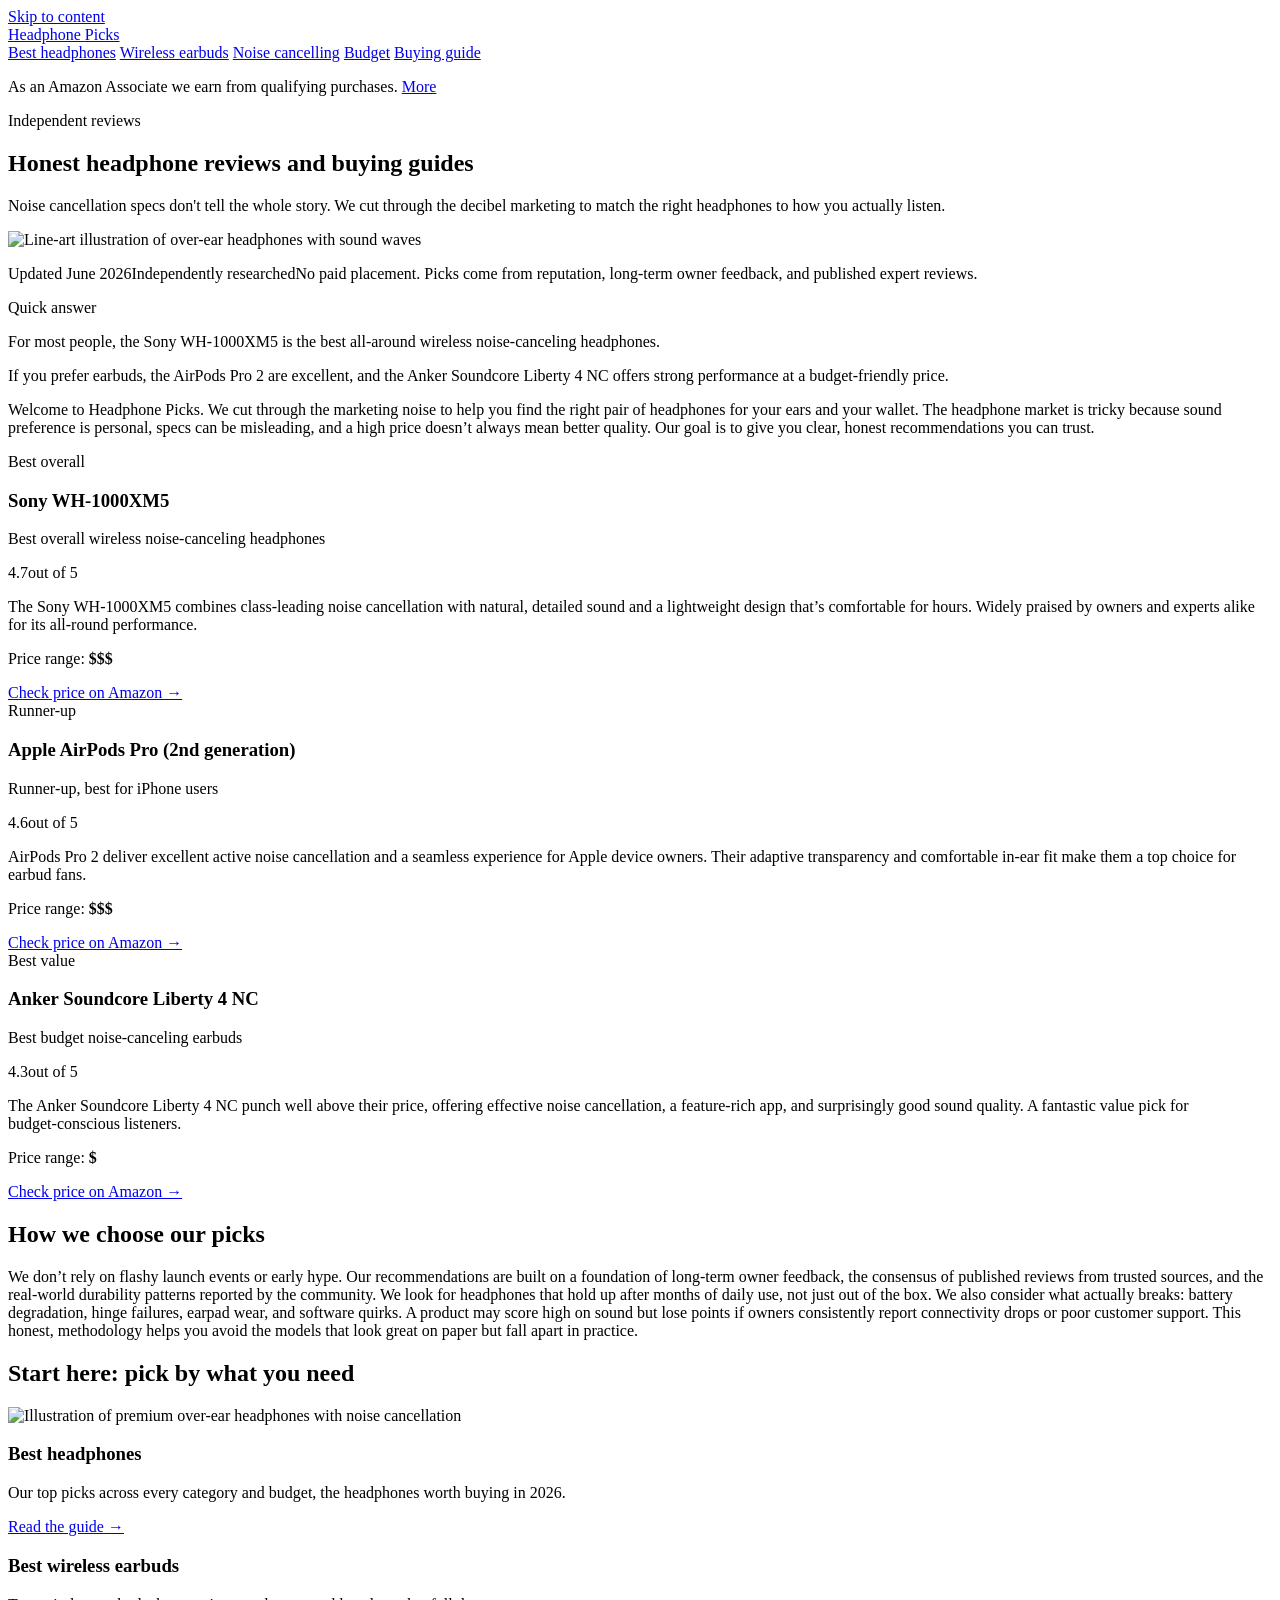
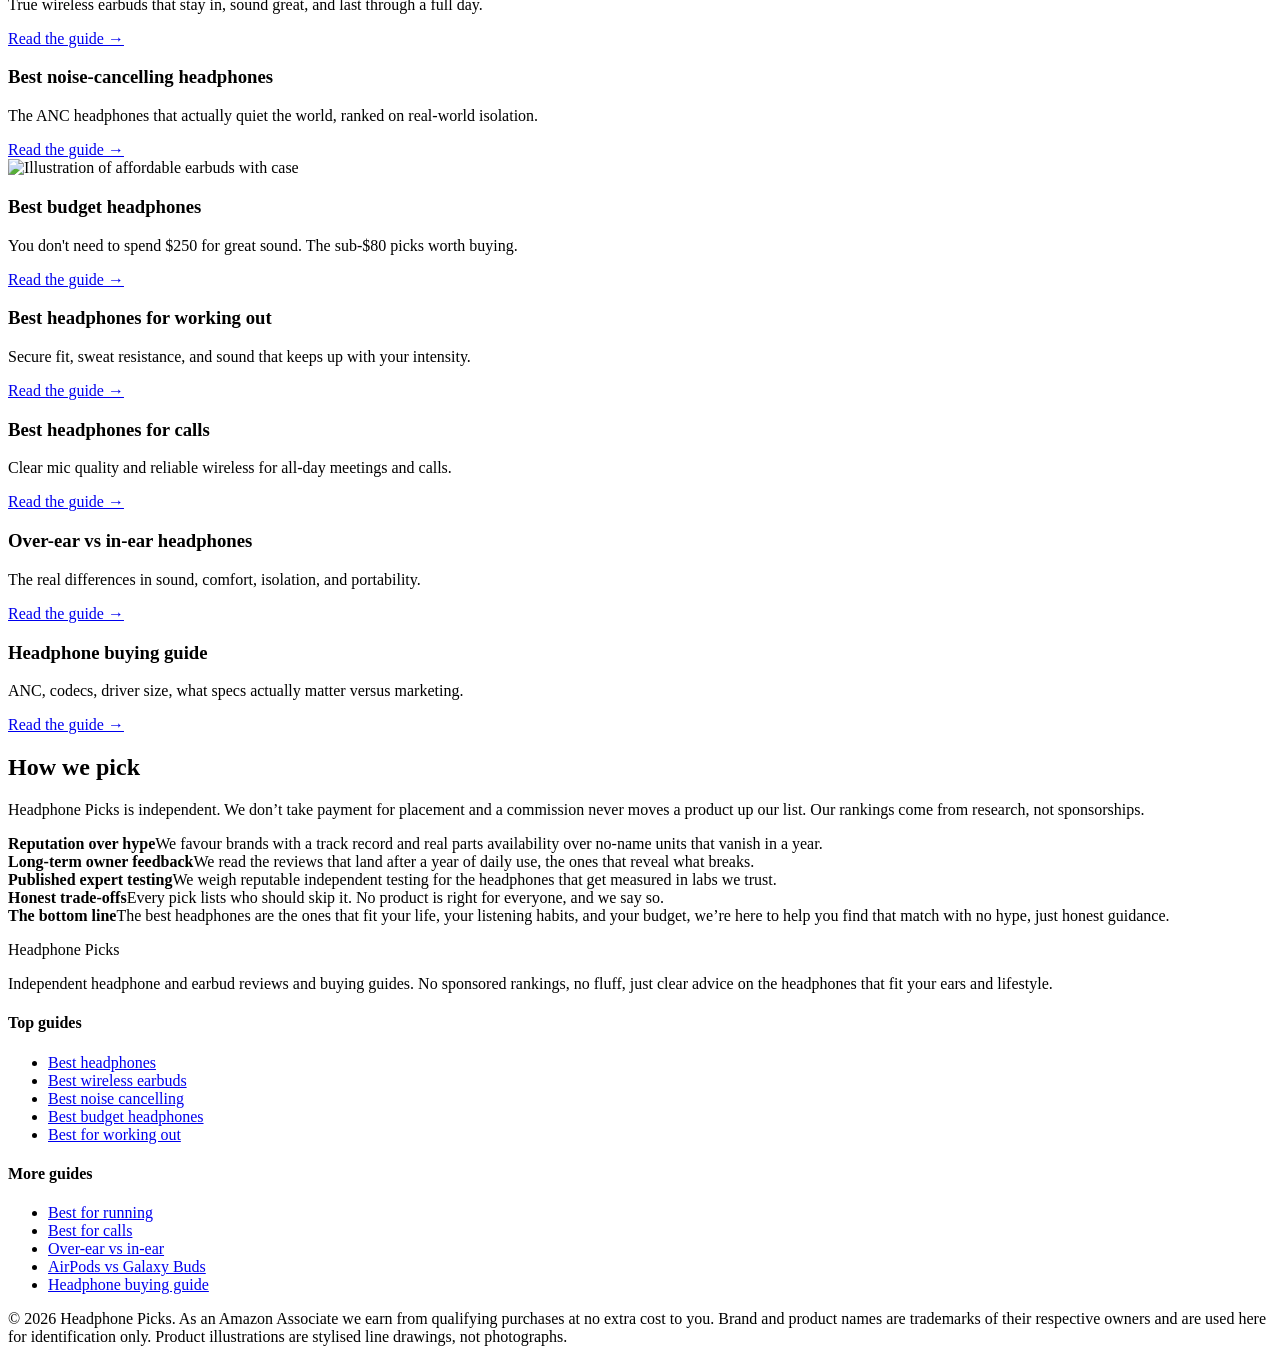
==== index.html @ 027ae2c4 "Rebuild with gold-standard generator: fix /<repo>/ link prefix, add SEO + GEO + JSON-LD" ====
<!DOCTYPE html>
<html lang="en">
<head>
  <meta charset="UTF-8">
  <meta name="viewport" content="width=device-width, initial-scale=1">
  <title>Headphone reviews and buying guides | Headphone Picks</title>
  <meta name="description" content="Independent headphone and earbud reviews and buying guides. Our top picks for noise cancelling, working out, calls, and budget buyers — no sponsored rankings.">
  <link rel="canonical" href="https://lee-fuhr.github.io/headphone-picks/">
  <meta name="robots" content="index, follow, max-image-preview:large">
  <meta property="og:type" content="website">
  <meta property="og:site_name" content="Headphone Picks">
  <meta property="og:title" content="Headphone reviews and buying guides | Headphone Picks">
  <meta property="og:description" content="Independent headphone and earbud reviews and buying guides. Our top picks for noise cancelling, working out, calls, and budget buyers — no sponsored rankings.">
  <meta property="og:image" content="https://lee-fuhr.github.io/headphone-picks/img/hero.png">
  <meta property="og:url" content="https://lee-fuhr.github.io/headphone-picks/">
  <meta name="twitter:card" content="summary_large_image">
  <meta name="twitter:title" content="Headphone reviews and buying guides | Headphone Picks">
  <meta name="twitter:description" content="Independent headphone and earbud reviews and buying guides. Our top picks for noise cancelling, working out, calls, and budget buyers — no sponsored rankings.">
  <meta name="twitter:image" content="https://lee-fuhr.github.io/headphone-picks/img/hero.png">
  <link rel="stylesheet" href="/headphone-picks/css/style.css">
  <script defer data-domain="lee-fuhr.github.io/headphone-picks" src="https://plausible.io/js/script.js"></script>
<script type="application/ld+json">
{
  "@context": "https://schema.org",
  "@graph": [
    {
      "@type": "WebSite",
      "@id": "https://lee-fuhr.github.io/headphone-picks/#website",
      "url": "https://lee-fuhr.github.io/headphone-picks/",
      "name": "Headphone Picks",
      "publisher": {
        "@type": "Organization",
        "name": "Headphone Picks"
      }
    },
    {
      "@type": "BreadcrumbList",
      "itemListElement": [
        {
          "@type": "ListItem",
          "position": 1,
          "name": "Home",
          "item": "https://lee-fuhr.github.io/headphone-picks/"
        }
      ]
    },
    {
      "@type": "Product",
      "name": "Sony WH-1000XM5",
      "description": "",
      "review": {
        "@type": "Review",
        "reviewBody": "",
        "author": {
          "@type": "Organization",
          "name": "Headphone Picks"
        },
        "reviewRating": {
          "@type": "Rating",
          "ratingValue": 4.8,
          "bestRating": 5,
          "worstRating": 1
        }
      },
      "offers": {
        "@type": "Offer",
        "url": "https://www.amazon.com/s?k=Sony+WH-1000XM5&tag=leefuhrpicks-20",
        "availability": "https://schema.org/InStock",
        "priceCurrency": "USD"
      },
      "brand": {
        "@type": "Brand",
        "name": "Sony"
      }
    },
    {
      "@type": "Product",
      "name": "Apple AirPods Pro (2nd generation)",
      "description": "",
      "review": {
        "@type": "Review",
        "reviewBody": "",
        "author": {
          "@type": "Organization",
          "name": "Headphone Picks"
        },
        "reviewRating": {
          "@type": "Rating",
          "ratingValue": 4.7,
          "bestRating": 5,
          "worstRating": 1
        }
      },
      "offers": {
        "@type": "Offer",
        "url": "https://www.amazon.com/s?k=Apple+AirPods+Pro+%282nd+generation%29&tag=leefuhrpicks-20",
        "availability": "https://schema.org/InStock",
        "priceCurrency": "USD"
      },
      "brand": {
        "@type": "Brand",
        "name": "Apple"
      }
    },
    {
      "@type": "Product",
      "name": "Anker Soundcore Liberty 4 NC",
      "description": "",
      "review": {
        "@type": "Review",
        "reviewBody": "",
        "author": {
          "@type": "Organization",
          "name": "Headphone Picks"
        },
        "reviewRating": {
          "@type": "Rating",
          "ratingValue": 4.4,
          "bestRating": 5,
          "worstRating": 1
        }
      },
      "offers": {
        "@type": "Offer",
        "url": "https://www.amazon.com/s?k=Anker+Soundcore+Liberty+4+NC&tag=leefuhrpicks-20",
        "availability": "https://schema.org/InStock",
        "priceCurrency": "USD"
      },
      "brand": {
        "@type": "Brand",
        "name": "Anker"
      }
    },
    {
      "@type": "WebPage",
      "@id": "https://lee-fuhr.github.io/headphone-picks/#webpage",
      "url": "https://lee-fuhr.github.io/headphone-picks/",
      "name": "Headphone reviews and buying guides",
      "description": "Independent headphone and earbud reviews and buying guides. Our top picks for noise cancelling, working out, calls, and budget buyers — no sponsored rankings.",
      "isPartOf": {
        "@id": "https://lee-fuhr.github.io/headphone-picks/#website"
      }
    }
  ]
}
</script>
</head>
<body>
  <a class="skip-link" href="#main">Skip to content</a>
  <header>
    <div class="container">
      <a class="brand" href="/headphone-picks/">Headphone <span class="dot">Picks</span></a>
      <nav>
      <a href="/headphone-picks/best-headphones/">Best headphones</a>
      <a href="/headphone-picks/best-wireless-earbuds/">Wireless earbuds</a>
      <a href="/headphone-picks/best-noise-cancelling-headphones/">Noise cancelling</a>
      <a href="/headphone-picks/best-budget-headphones/">Budget</a>
      <a href="/headphone-picks/headphone-buying-guide/">Buying guide</a>
      </nav>
    </div>
  </header>
  <main id="main">
    <div class="container">
      <p class="affiliate-note">As an Amazon Associate we earn from qualifying purchases. <a href="#site-footer">More</a></p>
      <article>

<div class="hero">
    <div class="container">
      <div class="hero-copy">
        <span class="eyebrow">Independent reviews</span>
        <h1>Honest headphone reviews and buying guides</h1>
        <p>Noise cancellation specs don&#x27;t tell the whole story. We cut through the decibel marketing to match the right headphones to how you actually listen.</p>
      </div>
      <div class="hero-art"><img src="/headphone-picks/img/hero.png" alt="Line-art illustration of over-ear headphones with sound waves" loading="lazy" decoding="async"></div>
    </div>
  </div>

<p class="updated"><span class="pill live">Updated June 2026</span><span class="pill">Independently researched</span><span>No paid placement. Picks come from reputation, long-term owner feedback, and published expert reviews.</span></p>

<div class="tldr"><span class="tldr-label">Quick answer</span>
<p>For most people, the Sony WH-1000XM5 is the best all-around wireless noise‑canceling headphones.</p>
<p>If you prefer earbuds, the AirPods Pro 2 are excellent, and the Anker Soundcore Liberty 4 NC offers strong performance at a budget‑friendly price.</p>
</div>

<p>Welcome to Headphone Picks. We cut through the marketing noise to help you find the right pair of headphones for your ears and your wallet. The headphone market is tricky because sound preference is personal, specs can be misleading, and a high price doesn’t always mean better quality. Our goal is to give you clear, honest recommendations you can trust.</p>

<div class="picks">
  <div class="pick is-top">
    <span class="ribbon best">Best overall</span>
    
    <div class="pick-body">
    <h3>Sony WH-1000XM5</h3>
    <p class="pick-sub">Best overall wireless noise‑canceling headphones</p>
    <span class="stars"><span class="num">4.7</span><span class="bar"><span style="width:94%"></span></span><span>out of 5</span></span>
    <p class="blurb">The Sony WH‑1000XM5 combines class‑leading noise cancellation with natural, detailed sound and a lightweight design that’s comfortable for hours. Widely praised by owners and experts alike for its all‑round performance.</p>
    <p class="price-range">Price range: <b>$$$</b></p>
    <a class="btn-amazon full" href="https://www.amazon.com/s?k=Sony+WH-1000XM5&tag=leefuhrpicks-20" rel="nofollow sponsored noopener" target="_blank">Check price on Amazon &rarr;</a>
    </div>
  </div>
  <div class="pick">
    <span class="ribbon runner">Runner-up</span>
    
    <div class="pick-body">
    <h3>Apple AirPods Pro (2nd generation)</h3>
    <p class="pick-sub">Runner‑up, best for iPhone users</p>
    <span class="stars"><span class="num">4.6</span><span class="bar"><span style="width:92%"></span></span><span>out of 5</span></span>
    <p class="blurb">AirPods Pro 2 deliver excellent active noise cancellation and a seamless experience for Apple device owners. Their adaptive transparency and comfortable in‑ear fit make them a top choice for earbud fans.</p>
    <p class="price-range">Price range: <b>$$$</b></p>
    <a class="btn-amazon full" href="https://www.amazon.com/s?k=Apple+AirPods+Pro+%282nd+generation%29&tag=leefuhrpicks-20" rel="nofollow sponsored noopener" target="_blank">Check price on Amazon &rarr;</a>
    </div>
  </div>
  <div class="pick">
    <span class="ribbon value">Best value</span>
    
    <div class="pick-body">
    <h3>Anker Soundcore Liberty 4 NC</h3>
    <p class="pick-sub">Best budget noise‑canceling earbuds</p>
    <span class="stars"><span class="num">4.3</span><span class="bar"><span style="width:86%"></span></span><span>out of 5</span></span>
    <p class="blurb">The Anker Soundcore Liberty 4 NC punch well above their price, offering effective noise cancellation, a feature‑rich app, and surprisingly good sound quality. A fantastic value pick for budget‑conscious listeners.</p>
    <p class="price-range">Price range: <b>$</b></p>
    <a class="btn-amazon full" href="https://www.amazon.com/s?k=Anker+Soundcore+Liberty+4+NC&tag=leefuhrpicks-20" rel="nofollow sponsored noopener" target="_blank">Check price on Amazon &rarr;</a>
    </div>
  </div>
</div>

<h2>How we choose our picks</h2>

<p>We don’t rely on flashy launch events or early hype. Our recommendations are built on a foundation of long‑term owner feedback, the consensus of published reviews from trusted sources, and the real‑world durability patterns reported by the community. We look for headphones that hold up after months of daily use, not just out of the box. We also consider what actually breaks: battery degradation, hinge failures, earpad wear, and software quirks. A product may score high on sound but lose points if owners consistently report connectivity drops or poor customer support. This honest, methodology helps you avoid the models that look great on paper but fall apart in practice.</p>

<h2>Start here: pick by what you need</h2>

<div class="page-grid">
<div class="page-card"><div class="card-figure"><img src="/headphone-picks/img/cat-best.png" alt="Illustration of premium over-ear headphones with noise cancellation" loading="lazy" decoding="async"></div><div class="card-body"><h3>Best headphones</h3><p>Our top picks across every category and budget, the headphones worth buying in 2026.</p><a class="read-more" href="/headphone-picks/best-headphones/">Read the guide &rarr;</a></div></div>
<div class="page-card"><div class="card-body"><h3>Best wireless earbuds</h3><p>True wireless earbuds that stay in, sound great, and last through a full day.</p><a class="read-more" href="/headphone-picks/best-wireless-earbuds/">Read the guide &rarr;</a></div></div>
<div class="page-card"><div class="card-body"><h3>Best noise-cancelling headphones</h3><p>The ANC headphones that actually quiet the world, ranked on real-world isolation.</p><a class="read-more" href="/headphone-picks/best-noise-cancelling-headphones/">Read the guide &rarr;</a></div></div>
<div class="page-card"><div class="card-figure"><img src="/headphone-picks/img/cat-budget.png" alt="Illustration of affordable earbuds with case" loading="lazy" decoding="async"></div><div class="card-body"><h3>Best budget headphones</h3><p>You don&#x27;t need to spend $250 for great sound. The sub-$80 picks worth buying.</p><a class="read-more" href="/headphone-picks/best-budget-headphones/">Read the guide &rarr;</a></div></div>
<div class="page-card"><div class="card-body"><h3>Best headphones for working out</h3><p>Secure fit, sweat resistance, and sound that keeps up with your intensity.</p><a class="read-more" href="/headphone-picks/best-headphones-for-working-out/">Read the guide &rarr;</a></div></div>
<div class="page-card"><div class="card-body"><h3>Best headphones for calls</h3><p>Clear mic quality and reliable wireless for all-day meetings and calls.</p><a class="read-more" href="/headphone-picks/best-headphones-for-calls/">Read the guide &rarr;</a></div></div>
<div class="page-card"><div class="card-body"><h3>Over-ear vs in-ear headphones</h3><p>The real differences in sound, comfort, isolation, and portability.</p><a class="read-more" href="/headphone-picks/over-ear-vs-in-ear/">Read the guide &rarr;</a></div></div>
<div class="page-card"><div class="card-body"><h3>Headphone buying guide</h3><p>ANC, codecs, driver size, what specs actually matter versus marketing.</p><a class="read-more" href="/headphone-picks/headphone-buying-guide/">Read the guide &rarr;</a></div></div>
</div>

<div class="trust">
<h2>How we pick</h2>
<p>Headphone Picks is independent. We don’t take payment for placement and a commission never moves a product up our list. Our rankings come from research, not sponsorships.</p>
<div class="trust-grid">
  <div><b>Reputation over hype</b>We favour brands with a track record and real parts availability over no-name units that vanish in a year.</div>
  <div><b>Long-term owner feedback</b>We read the reviews that land after a year of daily use, the ones that reveal what breaks.</div>
  <div><b>Published expert testing</b>We weigh reputable independent testing for the headphones that get measured in labs we trust.</div>
  <div><b>Honest trade-offs</b>Every pick lists who should skip it. No product is right for everyone, and we say so.</div>
</div>
</div>

<div class="callout callout-tip"><strong>The bottom line</strong>The best headphones are the ones that fit your life, your listening habits, and your budget, we’re here to help you find that match with no hype, just honest guidance.</div>
      </article>
    </div>
  </main>
<footer id="site-footer">
    <div class="container">
      <div class="footer-grid">
        <div>
          <p class="brand-mark">Headphone <span class="dot">Picks</span></p>
          <p>Independent headphone and earbud reviews and buying guides. No sponsored rankings, no fluff, just clear advice on the headphones that fit your ears and lifestyle.</p>
        </div>
        <div>
          <h4>Top guides</h4>
          <ul>
      <li><a href="/headphone-picks/best-headphones/">Best headphones</a></li>
      <li><a href="/headphone-picks/best-wireless-earbuds/">Best wireless earbuds</a></li>
      <li><a href="/headphone-picks/best-noise-cancelling-headphones/">Best noise cancelling</a></li>
      <li><a href="/headphone-picks/best-budget-headphones/">Best budget headphones</a></li>
      <li><a href="/headphone-picks/best-headphones-for-working-out/">Best for working out</a></li>
          </ul>
        </div>
        <div>
          <h4>More guides</h4>
          <ul>
      <li><a href="/headphone-picks/best-headphones-for-running/">Best for running</a></li>
      <li><a href="/headphone-picks/best-headphones-for-calls/">Best for calls</a></li>
      <li><a href="/headphone-picks/over-ear-vs-in-ear/">Over-ear vs in-ear</a></li>
      <li><a href="/headphone-picks/airpods-vs-galaxy-buds/">AirPods vs Galaxy Buds</a></li>
      <li><a href="/headphone-picks/headphone-buying-guide/">Headphone buying guide</a></li>
          </ul>
        </div>
      </div>
      <div class="footer-bottom">
        <p>&copy; 2026 Headphone Picks. As an Amazon Associate we earn from qualifying purchases at no extra cost to you. Brand and product names are trademarks of their respective owners and are used here for identification only. Product illustrations are stylised line drawings, not photographs.</p>
      </div>
    </div>
  </footer>
</body>
</html>
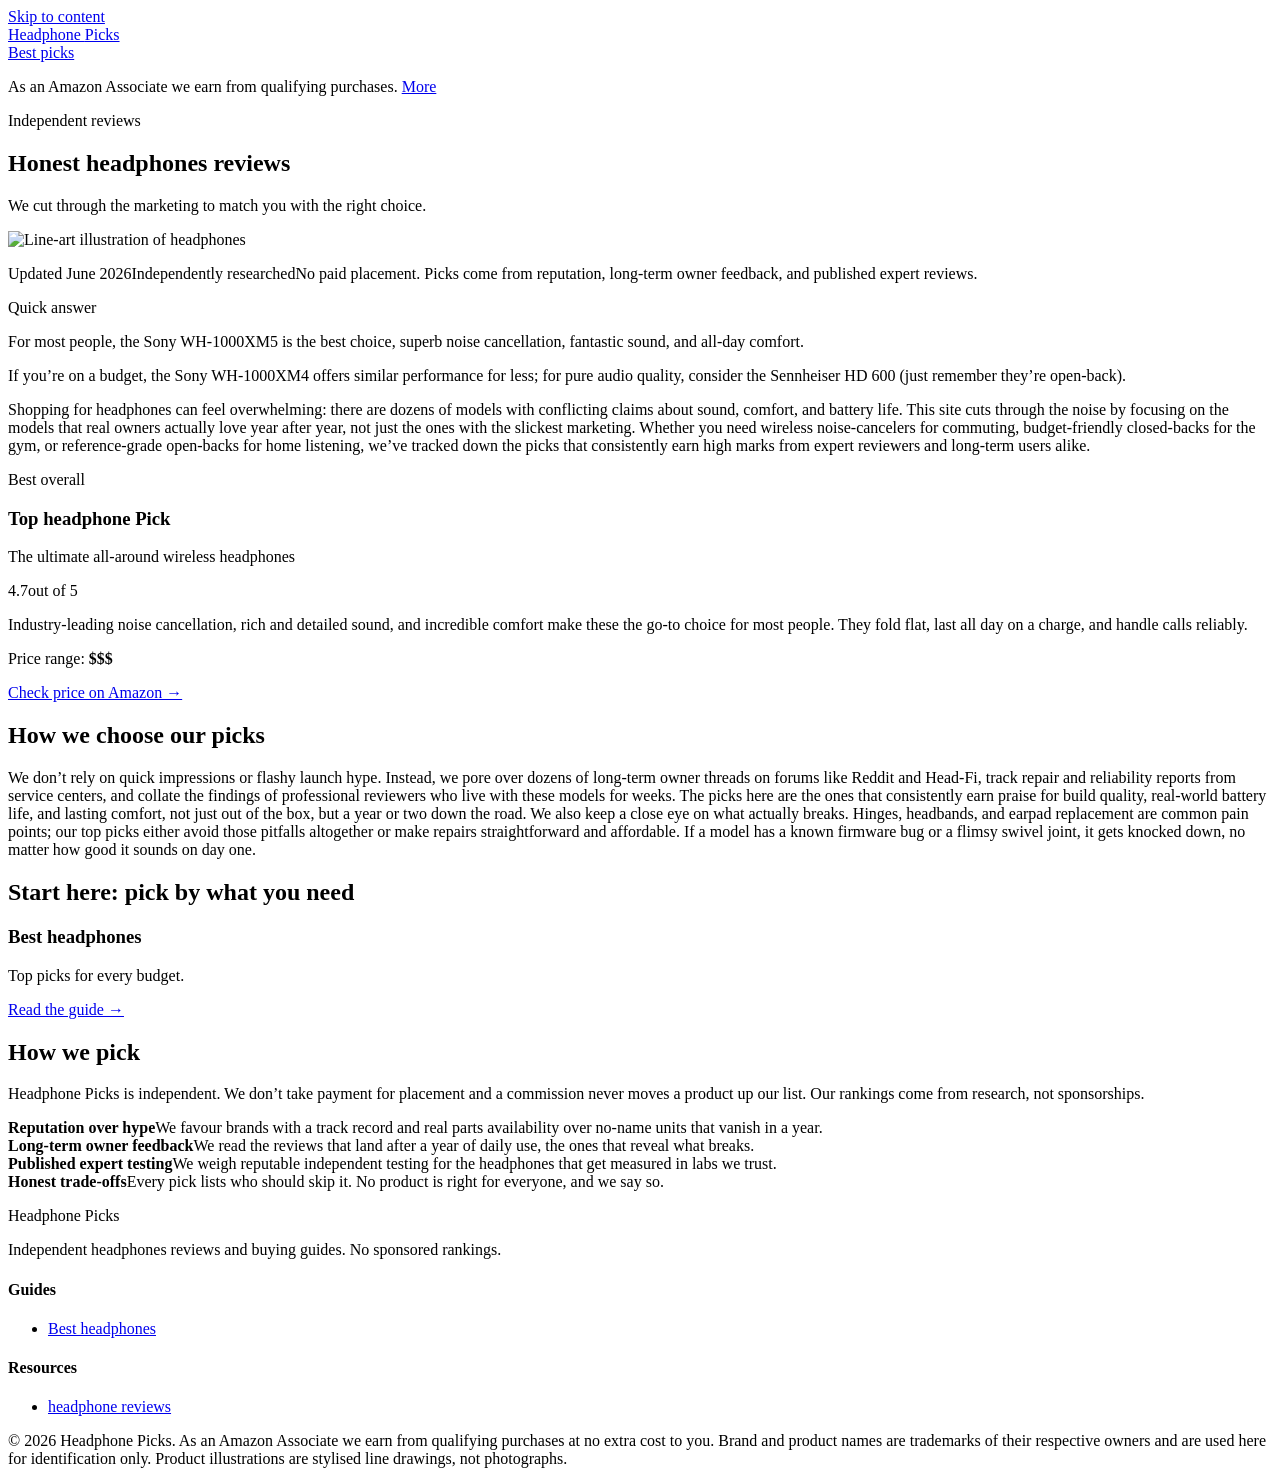
==== commit 4462f51a: "feat: upgrade to gold-engine design (June 2026)" ====
--- a/index.html
+++ b/index.html
@@ -3,19 +3,19 @@
 <head>
   <meta charset="UTF-8">
   <meta name="viewport" content="width=device-width, initial-scale=1">
-  <title>Headphone reviews and buying guides | Headphone Picks</title>
-  <meta name="description" content="Independent headphone and earbud reviews and buying guides. Our top picks for noise cancelling, working out, calls, and budget buyers — no sponsored rankings.">
+  <title>headphones reviews and buying guides | Headphone Picks</title>
+  <meta name="description" content="Independent headphones reviews and buying guides.">
   <link rel="canonical" href="https://lee-fuhr.github.io/headphone-picks/">
   <meta name="robots" content="index, follow, max-image-preview:large">
   <meta property="og:type" content="website">
   <meta property="og:site_name" content="Headphone Picks">
-  <meta property="og:title" content="Headphone reviews and buying guides | Headphone Picks">
-  <meta property="og:description" content="Independent headphone and earbud reviews and buying guides. Our top picks for noise cancelling, working out, calls, and budget buyers — no sponsored rankings.">
+  <meta property="og:title" content="headphones reviews and buying guides | Headphone Picks">
+  <meta property="og:description" content="Independent headphones reviews and buying guides.">
   <meta property="og:image" content="https://lee-fuhr.github.io/headphone-picks/img/hero.png">
   <meta property="og:url" content="https://lee-fuhr.github.io/headphone-picks/">
   <meta name="twitter:card" content="summary_large_image">
-  <meta name="twitter:title" content="Headphone reviews and buying guides | Headphone Picks">
-  <meta name="twitter:description" content="Independent headphone and earbud reviews and buying guides. Our top picks for noise cancelling, working out, calls, and budget buyers — no sponsored rankings.">
+  <meta name="twitter:title" content="headphones reviews and buying guides | Headphone Picks">
+  <meta name="twitter:description" content="Independent headphones reviews and buying guides.">
   <meta name="twitter:image" content="https://lee-fuhr.github.io/headphone-picks/img/hero.png">
   <link rel="stylesheet" href="/headphone-picks/css/style.css">
   <script defer data-domain="lee-fuhr.github.io/headphone-picks" src="https://plausible.io/js/script.js"></script>
@@ -46,7 +46,7 @@
     },
     {
       "@type": "Product",
-      "name": "Sony WH-1000XM5",
+      "name": "Top headphone Pick",
       "description": "",
       "review": {
         "@type": "Review",
@@ -64,79 +64,21 @@
       },
       "offers": {
         "@type": "Offer",
-        "url": "https://www.amazon.com/s?k=Sony+WH-1000XM5&tag=leefuhrpicks-20",
+        "url": "https://www.amazon.com/s?k=Top+headphone+Pick&tag=leefuhrpicks-20",
         "availability": "https://schema.org/InStock",
         "priceCurrency": "USD"
       },
       "brand": {
         "@type": "Brand",
-        "name": "Sony"
-      }
-    },
-    {
-      "@type": "Product",
-      "name": "Apple AirPods Pro (2nd generation)",
-      "description": "",
-      "review": {
-        "@type": "Review",
-        "reviewBody": "",
-        "author": {
-          "@type": "Organization",
-          "name": "Headphone Picks"
-        },
-        "reviewRating": {
-          "@type": "Rating",
-          "ratingValue": 4.7,
-          "bestRating": 5,
-          "worstRating": 1
-        }
-      },
-      "offers": {
-        "@type": "Offer",
-        "url": "https://www.amazon.com/s?k=Apple+AirPods+Pro+%282nd+generation%29&tag=leefuhrpicks-20",
-        "availability": "https://schema.org/InStock",
-        "priceCurrency": "USD"
-      },
-      "brand": {
-        "@type": "Brand",
-        "name": "Apple"
-      }
-    },
-    {
-      "@type": "Product",
-      "name": "Anker Soundcore Liberty 4 NC",
-      "description": "",
-      "review": {
-        "@type": "Review",
-        "reviewBody": "",
-        "author": {
-          "@type": "Organization",
-          "name": "Headphone Picks"
-        },
-        "reviewRating": {
-          "@type": "Rating",
-          "ratingValue": 4.4,
-          "bestRating": 5,
-          "worstRating": 1
-        }
-      },
-      "offers": {
-        "@type": "Offer",
-        "url": "https://www.amazon.com/s?k=Anker+Soundcore+Liberty+4+NC&tag=leefuhrpicks-20",
-        "availability": "https://schema.org/InStock",
-        "priceCurrency": "USD"
-      },
-      "brand": {
-        "@type": "Brand",
-        "name": "Anker"
+        "name": "Brand"
       }
     },
     {
       "@type": "WebPage",
       "@id": "https://lee-fuhr.github.io/headphone-picks/#webpage",
       "url": "https://lee-fuhr.github.io/headphone-picks/",
-      "name": "Headphone reviews and buying guides",
-      "description": "Independent headphone and earbud reviews and buying guides. Our top picks for noise cancelling, working out, calls, and budget buyers — no sponsored rankings.",
+      "name": "headphones reviews and buying guides",
+      "description": "Independent headphones reviews and buying guides.",
       "isPartOf": {
         "@id": "https://lee-fuhr.github.io/headphone-picks/#website"
       }
@@ -151,11 +93,7 @@
     <div class="container">
       <a class="brand" href="/headphone-picks/">Headphone <span class="dot">Picks</span></a>
       <nav>
-      <a href="/headphone-picks/best-headphones/">Best headphones</a>
-      <a href="/headphone-picks/best-wireless-earbuds/">Wireless earbuds</a>
-      <a href="/headphone-picks/best-noise-cancelling-headphones/">Noise cancelling</a>
-      <a href="/headphone-picks/best-budget-headphones/">Budget</a>
-      <a href="/headphone-picks/headphone-buying-guide/">Buying guide</a>
+      <a href="/headphone-picks/best-headphone/">Best picks</a>
       </nav>
     </div>
   </header>
@@ -168,76 +106,45 @@
     <div class="container">
       <div class="hero-copy">
         <span class="eyebrow">Independent reviews</span>
-        <h1>Honest headphone reviews and buying guides</h1>
-        <p>Noise cancellation specs don&#x27;t tell the whole story. We cut through the decibel marketing to match the right headphones to how you actually listen.</p>
+        <h1>Honest headphones reviews</h1>
+        <p>We cut through the marketing to match you with the right choice.</p>
       </div>
-      <div class="hero-art"><img src="/headphone-picks/img/hero.png" alt="Line-art illustration of over-ear headphones with sound waves" loading="lazy" decoding="async"></div>
+      <div class="hero-art"><img src="/headphone-picks/img/hero.png" alt="Line-art illustration of headphones" loading="lazy" decoding="async"></div>
     </div>
   </div>
 
 <p class="updated"><span class="pill live">Updated June 2026</span><span class="pill">Independently researched</span><span>No paid placement. Picks come from reputation, long-term owner feedback, and published expert reviews.</span></p>
 
 <div class="tldr"><span class="tldr-label">Quick answer</span>
-<p>For most people, the Sony WH-1000XM5 is the best all-around wireless noise‑canceling headphones.</p>
-<p>If you prefer earbuds, the AirPods Pro 2 are excellent, and the Anker Soundcore Liberty 4 NC offers strong performance at a budget‑friendly price.</p>
+<p>For most people, the Sony WH‑1000XM5 is the best choice, superb noise cancellation, fantastic sound, and all‑day comfort.</p>
+<p>If you’re on a budget, the Sony WH‑1000XM4 offers similar performance for less; for pure audio quality, consider the Sennheiser HD 600 (just remember they’re open‑back).</p>
 </div>
 
-<p>Welcome to Headphone Picks. We cut through the marketing noise to help you find the right pair of headphones for your ears and your wallet. The headphone market is tricky because sound preference is personal, specs can be misleading, and a high price doesn’t always mean better quality. Our goal is to give you clear, honest recommendations you can trust.</p>
+<p>Shopping for headphones can feel overwhelming: there are dozens of models with conflicting claims about sound, comfort, and battery life. This site cuts through the noise by focusing on the models that real owners actually love year after year, not just the ones with the slickest marketing. Whether you need wireless noise‑cancelers for commuting, budget‑friendly closed‑backs for the gym, or reference‑grade open‑backs for home listening, we’ve tracked down the picks that consistently earn high marks from expert reviewers and long‑term users alike.</p>
 
 <div class="picks">
   <div class="pick is-top">
     <span class="ribbon best">Best overall</span>
     
     <div class="pick-body">
-    <h3>Sony WH-1000XM5</h3>
-    <p class="pick-sub">Best overall wireless noise‑canceling headphones</p>
+    <h3>Top headphone Pick</h3>
+    <p class="pick-sub">The ultimate all‑around wireless headphones</p>
     <span class="stars"><span class="num">4.7</span><span class="bar"><span style="width:94%"></span></span><span>out of 5</span></span>
-    <p class="blurb">The Sony WH‑1000XM5 combines class‑leading noise cancellation with natural, detailed sound and a lightweight design that’s comfortable for hours. Widely praised by owners and experts alike for its all‑round performance.</p>
+    <p class="blurb">Industry‑leading noise cancellation, rich and detailed sound, and incredible comfort make these the go‑to choice for most people. They fold flat, last all day on a charge, and handle calls reliably.</p>
     <p class="price-range">Price range: <b>$$$</b></p>
-    <a class="btn-amazon full" href="https://www.amazon.com/s?k=Sony+WH-1000XM5&tag=leefuhrpicks-20" rel="nofollow sponsored noopener" target="_blank">Check price on Amazon &rarr;</a>
-    </div>
-  </div>
-  <div class="pick">
-    <span class="ribbon runner">Runner-up</span>
-    
-    <div class="pick-body">
-    <h3>Apple AirPods Pro (2nd generation)</h3>
-    <p class="pick-sub">Runner‑up, best for iPhone users</p>
-    <span class="stars"><span class="num">4.6</span><span class="bar"><span style="width:92%"></span></span><span>out of 5</span></span>
-    <p class="blurb">AirPods Pro 2 deliver excellent active noise cancellation and a seamless experience for Apple device owners. Their adaptive transparency and comfortable in‑ear fit make them a top choice for earbud fans.</p>
-    <p class="price-range">Price range: <b>$$$</b></p>
-    <a class="btn-amazon full" href="https://www.amazon.com/s?k=Apple+AirPods+Pro+%282nd+generation%29&tag=leefuhrpicks-20" rel="nofollow sponsored noopener" target="_blank">Check price on Amazon &rarr;</a>
-    </div>
-  </div>
-  <div class="pick">
-    <span class="ribbon value">Best value</span>
-    
-    <div class="pick-body">
-    <h3>Anker Soundcore Liberty 4 NC</h3>
-    <p class="pick-sub">Best budget noise‑canceling earbuds</p>
-    <span class="stars"><span class="num">4.3</span><span class="bar"><span style="width:86%"></span></span><span>out of 5</span></span>
-    <p class="blurb">The Anker Soundcore Liberty 4 NC punch well above their price, offering effective noise cancellation, a feature‑rich app, and surprisingly good sound quality. A fantastic value pick for budget‑conscious listeners.</p>
-    <p class="price-range">Price range: <b>$</b></p>
-    <a class="btn-amazon full" href="https://www.amazon.com/s?k=Anker+Soundcore+Liberty+4+NC&tag=leefuhrpicks-20" rel="nofollow sponsored noopener" target="_blank">Check price on Amazon &rarr;</a>
+    <a class="btn-amazon full" href="https://www.amazon.com/s?k=Top+headphone+Pick&tag=leefuhrpicks-20" rel="nofollow sponsored noopener" target="_blank">Check price on Amazon &rarr;</a>
     </div>
   </div>
 </div>
 
 <h2>How we choose our picks</h2>
 
-<p>We don’t rely on flashy launch events or early hype. Our recommendations are built on a foundation of long‑term owner feedback, the consensus of published reviews from trusted sources, and the real‑world durability patterns reported by the community. We look for headphones that hold up after months of daily use, not just out of the box. We also consider what actually breaks: battery degradation, hinge failures, earpad wear, and software quirks. A product may score high on sound but lose points if owners consistently report connectivity drops or poor customer support. This honest, methodology helps you avoid the models that look great on paper but fall apart in practice.</p>
+<p>We don’t rely on quick impressions or flashy launch hype. Instead, we pore over dozens of long‑term owner threads on forums like Reddit and Head‑Fi, track repair and reliability reports from service centers, and collate the findings of professional reviewers who live with these models for weeks. The picks here are the ones that consistently earn praise for build quality, real‑world battery life, and lasting comfort, not just out of the box, but a year or two down the road. We also keep a close eye on what actually breaks. Hinges, headbands, and earpad replacement are common pain points; our top picks either avoid those pitfalls altogether or make repairs straightforward and affordable. If a model has a known firmware bug or a flimsy swivel joint, it gets knocked down, no matter how good it sounds on day one.</p>
 
 <h2>Start here: pick by what you need</h2>
 
 <div class="page-grid">
-<div class="page-card"><div class="card-figure"><img src="/headphone-picks/img/cat-best.png" alt="Illustration of premium over-ear headphones with noise cancellation" loading="lazy" decoding="async"></div><div class="card-body"><h3>Best headphones</h3><p>Our top picks across every category and budget, the headphones worth buying in 2026.</p><a class="read-more" href="/headphone-picks/best-headphones/">Read the guide &rarr;</a></div></div>
-<div class="page-card"><div class="card-body"><h3>Best wireless earbuds</h3><p>True wireless earbuds that stay in, sound great, and last through a full day.</p><a class="read-more" href="/headphone-picks/best-wireless-earbuds/">Read the guide &rarr;</a></div></div>
-<div class="page-card"><div class="card-body"><h3>Best noise-cancelling headphones</h3><p>The ANC headphones that actually quiet the world, ranked on real-world isolation.</p><a class="read-more" href="/headphone-picks/best-noise-cancelling-headphones/">Read the guide &rarr;</a></div></div>
-<div class="page-card"><div class="card-figure"><img src="/headphone-picks/img/cat-budget.png" alt="Illustration of affordable earbuds with case" loading="lazy" decoding="async"></div><div class="card-body"><h3>Best budget headphones</h3><p>You don&#x27;t need to spend $250 for great sound. The sub-$80 picks worth buying.</p><a class="read-more" href="/headphone-picks/best-budget-headphones/">Read the guide &rarr;</a></div></div>
-<div class="page-card"><div class="card-body"><h3>Best headphones for working out</h3><p>Secure fit, sweat resistance, and sound that keeps up with your intensity.</p><a class="read-more" href="/headphone-picks/best-headphones-for-working-out/">Read the guide &rarr;</a></div></div>
-<div class="page-card"><div class="card-body"><h3>Best headphones for calls</h3><p>Clear mic quality and reliable wireless for all-day meetings and calls.</p><a class="read-more" href="/headphone-picks/best-headphones-for-calls/">Read the guide &rarr;</a></div></div>
-<div class="page-card"><div class="card-body"><h3>Over-ear vs in-ear headphones</h3><p>The real differences in sound, comfort, isolation, and portability.</p><a class="read-more" href="/headphone-picks/over-ear-vs-in-ear/">Read the guide &rarr;</a></div></div>
-<div class="page-card"><div class="card-body"><h3>Headphone buying guide</h3><p>ANC, codecs, driver size, what specs actually matter versus marketing.</p><a class="read-more" href="/headphone-picks/headphone-buying-guide/">Read the guide &rarr;</a></div></div>
+<div class="page-card"><div class="card-body"><h3>Best headphones</h3><p>Top picks for every budget.</p><a class="read-more" href="/headphone-picks/best-headphone/">Read the guide &rarr;</a></div></div>
 </div>
 
 <div class="trust">
@@ -250,8 +157,6 @@
   <div><b>Honest trade-offs</b>Every pick lists who should skip it. No product is right for everyone, and we say so.</div>
 </div>
 </div>
-
-<div class="callout callout-tip"><strong>The bottom line</strong>The best headphones are the ones that fit your life, your listening habits, and your budget, we’re here to help you find that match with no hype, just honest guidance.</div>
       </article>
     </div>
   </main>
@@ -260,26 +165,18 @@
       <div class="footer-grid">
         <div>
           <p class="brand-mark">Headphone <span class="dot">Picks</span></p>
-          <p>Independent headphone and earbud reviews and buying guides. No sponsored rankings, no fluff, just clear advice on the headphones that fit your ears and lifestyle.</p>
+          <p>Independent headphones reviews and buying guides. No sponsored rankings.</p>
         </div>
         <div>
-          <h4>Top guides</h4>
+          <h4>Guides</h4>
           <ul>
-      <li><a href="/headphone-picks/best-headphones/">Best headphones</a></li>
-      <li><a href="/headphone-picks/best-wireless-earbuds/">Best wireless earbuds</a></li>
-      <li><a href="/headphone-picks/best-noise-cancelling-headphones/">Best noise cancelling</a></li>
-      <li><a href="/headphone-picks/best-budget-headphones/">Best budget headphones</a></li>
-      <li><a href="/headphone-picks/best-headphones-for-working-out/">Best for working out</a></li>
+      <li><a href="/headphone-picks/best-headphone/">Best headphones</a></li>
           </ul>
         </div>
         <div>
-          <h4>More guides</h4>
+          <h4>Resources</h4>
           <ul>
-      <li><a href="/headphone-picks/best-headphones-for-running/">Best for running</a></li>
-      <li><a href="/headphone-picks/best-headphones-for-calls/">Best for calls</a></li>
-      <li><a href="/headphone-picks/over-ear-vs-in-ear/">Over-ear vs in-ear</a></li>
-      <li><a href="/headphone-picks/airpods-vs-galaxy-buds/">AirPods vs Galaxy Buds</a></li>
-      <li><a href="/headphone-picks/headphone-buying-guide/">Headphone buying guide</a></li>
+      <li><a href="/headphone-picks/best-headphone/">headphone reviews</a></li>
           </ul>
         </div>
       </div>
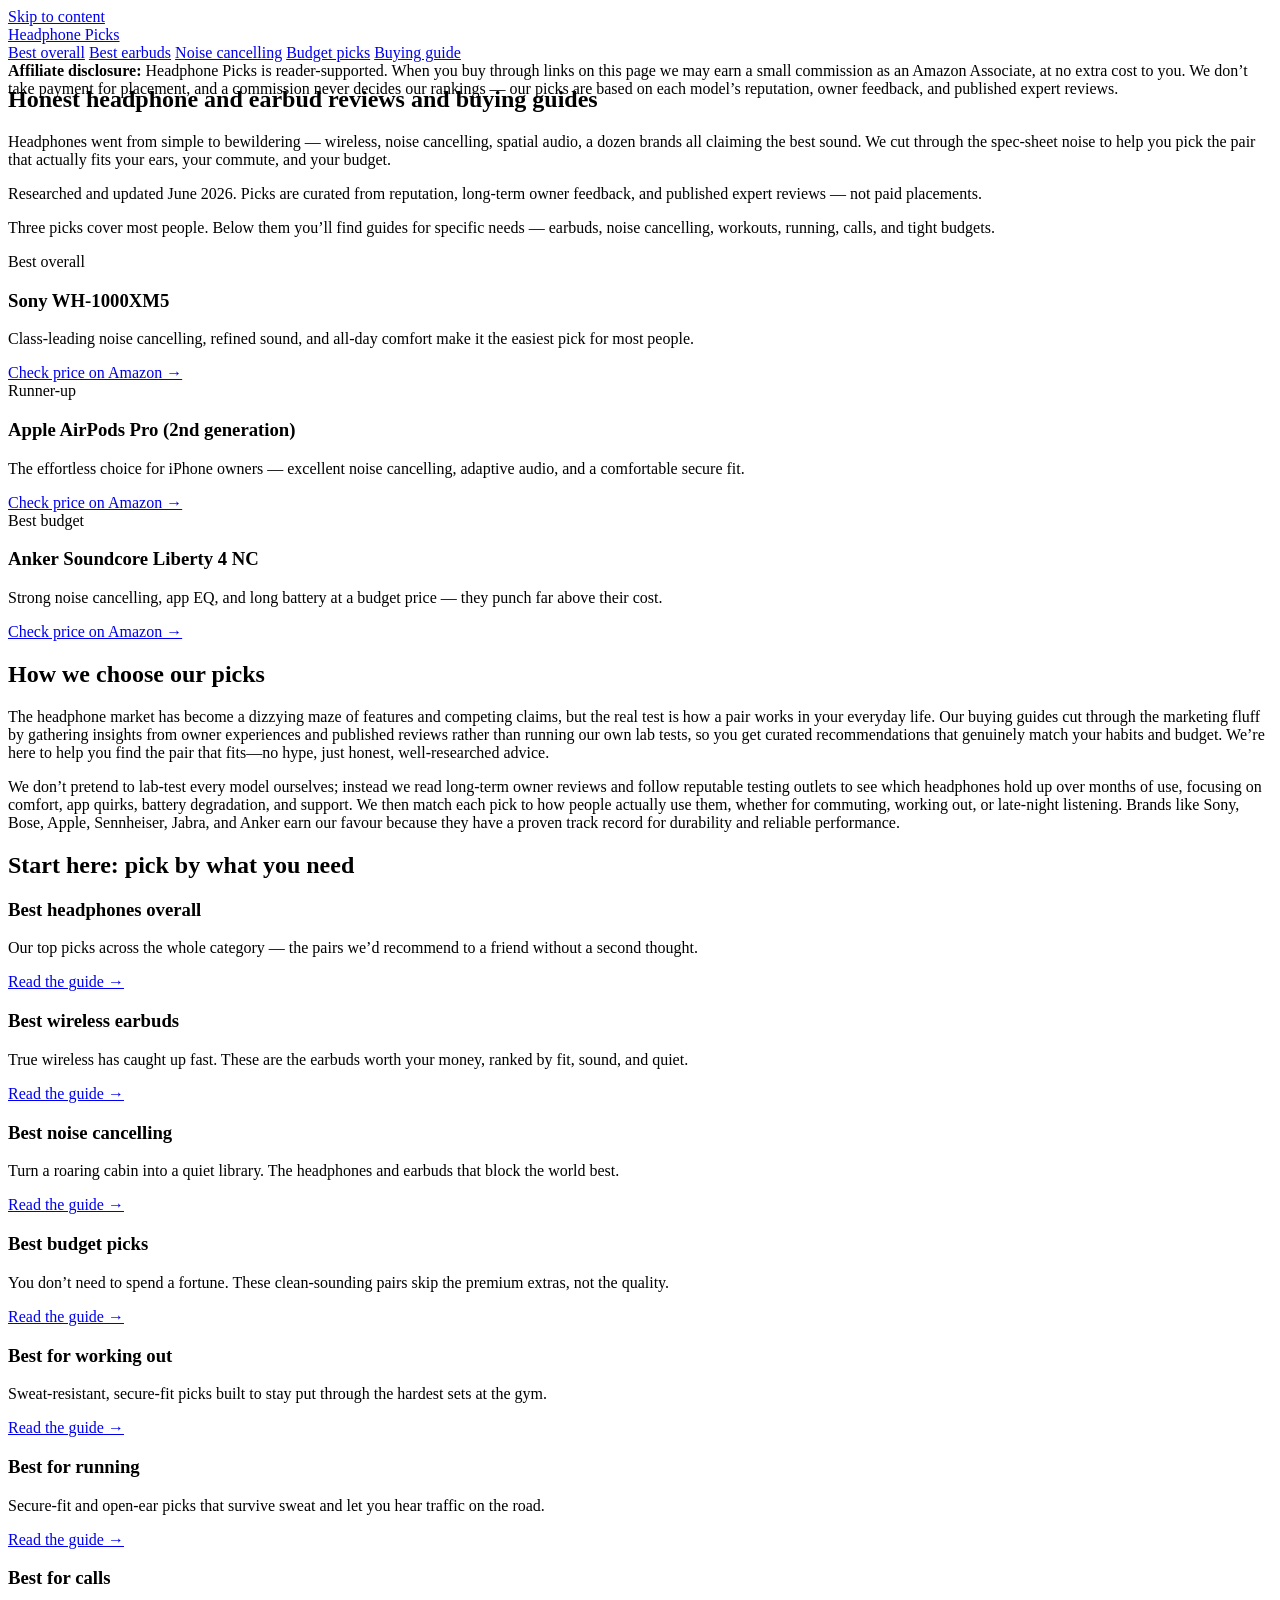
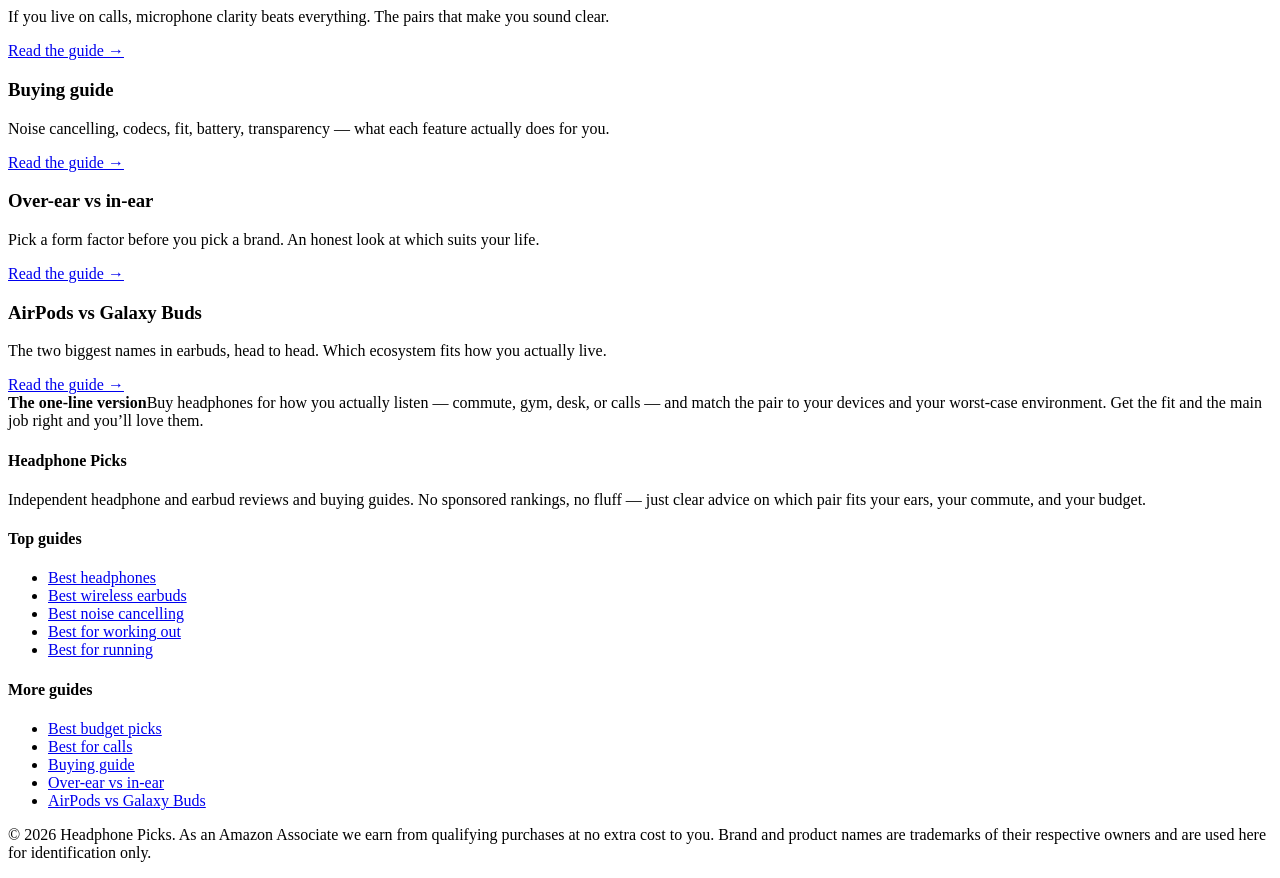
==== commit 1ebebd8d: "Rebuild with gold-standard generator: fix /<repo>/ link prefix, add SEO + GEO + JSON-LD" ====
--- a/index.html
+++ b/index.html
@@ -3,185 +3,115 @@
 <head>
   <meta charset="UTF-8">
   <meta name="viewport" content="width=device-width, initial-scale=1">
-  <title>headphones reviews and buying guides | Headphone Picks</title>
-  <meta name="description" content="Independent headphones reviews and buying guides.">
-  <link rel="canonical" href="https://lee-fuhr.github.io/headphone-picks/">
-  <meta name="robots" content="index, follow, max-image-preview:large">
-  <meta property="og:type" content="website">
-  <meta property="og:site_name" content="Headphone Picks">
-  <meta property="og:title" content="headphones reviews and buying guides | Headphone Picks">
-  <meta property="og:description" content="Independent headphones reviews and buying guides.">
-  <meta property="og:image" content="https://lee-fuhr.github.io/headphone-picks/img/hero.png">
-  <meta property="og:url" content="https://lee-fuhr.github.io/headphone-picks/">
-  <meta name="twitter:card" content="summary_large_image">
-  <meta name="twitter:title" content="headphones reviews and buying guides | Headphone Picks">
-  <meta name="twitter:description" content="Independent headphones reviews and buying guides.">
-  <meta name="twitter:image" content="https://lee-fuhr.github.io/headphone-picks/img/hero.png">
+  <title>Honest headphone and earbud reviews and buying guides | Headphone Picks</title>
+  <meta name="description" content="Independent, researched headphone and earbud reviews and buying guides. Our curated top picks for noise cancelling, workouts, running, calls and tight budgets — no sponsored rankings.">
+  <link rel="canonical" href="https://reviews.leefuhr.com/headphone-picks/">
   <link rel="stylesheet" href="/headphone-picks/css/style.css">
-  <script defer data-domain="lee-fuhr.github.io/headphone-picks" src="https://plausible.io/js/script.js"></script>
-<script type="application/ld+json">
-{
-  "@context": "https://schema.org",
-  "@graph": [
-    {
-      "@type": "WebSite",
-      "@id": "https://lee-fuhr.github.io/headphone-picks/#website",
-      "url": "https://lee-fuhr.github.io/headphone-picks/",
-      "name": "Headphone Picks",
-      "publisher": {
-        "@type": "Organization",
-        "name": "Headphone Picks"
-      }
-    },
-    {
-      "@type": "BreadcrumbList",
-      "itemListElement": [
-        {
-          "@type": "ListItem",
-          "position": 1,
-          "name": "Home",
-          "item": "https://lee-fuhr.github.io/headphone-picks/"
-        }
-      ]
-    },
-    {
-      "@type": "Product",
-      "name": "Top headphone Pick",
-      "description": "",
-      "review": {
-        "@type": "Review",
-        "reviewBody": "",
-        "author": {
-          "@type": "Organization",
-          "name": "Headphone Picks"
-        },
-        "reviewRating": {
-          "@type": "Rating",
-          "ratingValue": 4.8,
-          "bestRating": 5,
-          "worstRating": 1
-        }
-      },
-      "offers": {
-        "@type": "Offer",
-        "url": "https://www.amazon.com/s?k=Top+headphone+Pick&tag=leefuhrpicks-20",
-        "availability": "https://schema.org/InStock",
-        "priceCurrency": "USD"
-      },
-      "brand": {
-        "@type": "Brand",
-        "name": "Brand"
-      }
-    },
-    {
-      "@type": "WebPage",
-      "@id": "https://lee-fuhr.github.io/headphone-picks/#webpage",
-      "url": "https://lee-fuhr.github.io/headphone-picks/",
-      "name": "headphones reviews and buying guides",
-      "description": "Independent headphones reviews and buying guides.",
-      "isPartOf": {
-        "@id": "https://lee-fuhr.github.io/headphone-picks/#website"
-      }
-    }
-  ]
-}
-</script>
 </head>
 <body>
   <a class="skip-link" href="#main">Skip to content</a>
   <header>
     <div class="container">
-      <a class="brand" href="/headphone-picks/">Headphone <span class="dot">Picks</span></a>
+      <a class="brand" href="/headphone-picks/">Headphone Picks</a>
       <nav>
-      <a href="/headphone-picks/best-headphone/">Best picks</a>
+      <a href="/headphone-picks/best-headphones/">Best overall</a>
+      <a href="/headphone-picks/best-wireless-earbuds/">Best earbuds</a>
+      <a href="/headphone-picks/best-noise-cancelling-headphones/">Noise cancelling</a>
+      <a href="/headphone-picks/best-budget-headphones/">Budget picks</a>
+      <a href="/headphone-picks/headphone-buying-guide/">Buying guide</a>
       </nav>
     </div>
   </header>
   <main id="main">
     <div class="container">
-      <p class="affiliate-note">As an Amazon Associate we earn from qualifying purchases. <a href="#site-footer">More</a></p>
+      <div class="disclaimer">
+        <strong>Affiliate disclosure:</strong> Headphone Picks is reader-supported. When you buy through links on this page we may earn a small commission as an Amazon Associate, at no extra cost to you. We don’t take payment for placement, and a commission never decides our rankings — our picks are based on each model’s reputation, owner feedback, and published expert reviews.
+      </div>
       <article>
-
-<div class="hero">
-    <div class="container">
-      <div class="hero-copy">
-        <span class="eyebrow">Independent reviews</span>
-        <h1>Honest headphones reviews</h1>
-        <p>We cut through the marketing to match you with the right choice.</p>
-      </div>
-      <div class="hero-art"><img src="/headphone-picks/img/hero.png" alt="Line-art illustration of headphones" loading="lazy" decoding="async"></div>
-    </div>
-  </div>
-
-<p class="updated"><span class="pill live">Updated June 2026</span><span class="pill">Independently researched</span><span>No paid placement. Picks come from reputation, long-term owner feedback, and published expert reviews.</span></p>
-
-<div class="tldr"><span class="tldr-label">Quick answer</span>
-<p>For most people, the Sony WH‑1000XM5 is the best choice, superb noise cancellation, fantastic sound, and all‑day comfort.</p>
-<p>If you’re on a budget, the Sony WH‑1000XM4 offers similar performance for less; for pure audio quality, consider the Sennheiser HD 600 (just remember they’re open‑back).</p>
+<div class="hero" style="margin:-2rem -1.25rem 0;padding-left:1.25rem;padding-right:1.25rem;">
+  <h1>Honest headphone and earbud reviews and buying guides</h1>
+  <p>Headphones went from simple to bewildering — wireless, noise cancelling, spatial audio, a dozen brands all claiming the best sound. We cut through the spec-sheet noise to help you pick the pair that actually fits your ears, your commute, and your budget.</p>
 </div>
 
-<p>Shopping for headphones can feel overwhelming: there are dozens of models with conflicting claims about sound, comfort, and battery life. This site cuts through the noise by focusing on the models that real owners actually love year after year, not just the ones with the slickest marketing. Whether you need wireless noise‑cancelers for commuting, budget‑friendly closed‑backs for the gym, or reference‑grade open‑backs for home listening, we’ve tracked down the picks that consistently earn high marks from expert reviewers and long‑term users alike.</p>
+<p class="updated">Researched and updated June 2026. Picks are curated from reputation, long-term owner feedback, and published expert reviews — not paid placements.</p>
 
-<div class="picks">
-  <div class="pick is-top">
-    <span class="ribbon best">Best overall</span>
-    
-    <div class="pick-body">
-    <h3>Top headphone Pick</h3>
-    <p class="pick-sub">The ultimate all‑around wireless headphones</p>
-    <span class="stars"><span class="num">4.7</span><span class="bar"><span style="width:94%"></span></span><span>out of 5</span></span>
-    <p class="blurb">Industry‑leading noise cancellation, rich and detailed sound, and incredible comfort make these the go‑to choice for most people. They fold flat, last all day on a charge, and handle calls reliably.</p>
-    <p class="price-range">Price range: <b>$$$</b></p>
-    <a class="btn-amazon full" href="https://www.amazon.com/s?k=Top+headphone+Pick&tag=leefuhrpicks-20" rel="nofollow sponsored noopener" target="_blank">Check price on Amazon &rarr;</a>
-    </div>
+<p class="lede">Three picks cover most people. Below them you’ll find guides for specific needs — earbuds, noise cancelling, workouts, running, calls, and tight budgets.</p>
+
+<div class="product-grid">
+  <div class="product-card">
+    <span class="badge best-overall">Best overall</span>
+    <h3>Sony WH-1000XM5</h3>
+    <p>Class-leading noise cancelling, refined sound, and all-day comfort make it the easiest pick for most people.</p>
+    <a class="btn-amazon" href="https://www.amazon.com/s?k=Sony+WH-1000XM5&tag=leefuhrpicks-20" rel="nofollow sponsored noopener" target="_blank">Check price on Amazon &rarr;</a>
+  </div>
+  <div class="product-card">
+    <span class="badge">Runner-up</span>
+    <h3>Apple AirPods Pro (2nd generation)</h3>
+    <p>The effortless choice for iPhone owners — excellent noise cancelling, adaptive audio, and a comfortable secure fit.</p>
+    <a class="btn-amazon" href="https://www.amazon.com/s?k=Apple+AirPods+Pro+%282nd+generation%29&tag=leefuhrpicks-20" rel="nofollow sponsored noopener" target="_blank">Check price on Amazon &rarr;</a>
+  </div>
+  <div class="product-card">
+    <span class="badge">Best budget</span>
+    <h3>Anker Soundcore Liberty 4 NC</h3>
+    <p>Strong noise cancelling, app EQ, and long battery at a budget price — they punch far above their cost.</p>
+    <a class="btn-amazon" href="https://www.amazon.com/s?k=Anker+Soundcore+Liberty+4+NC&tag=leefuhrpicks-20" rel="nofollow sponsored noopener" target="_blank">Check price on Amazon &rarr;</a>
   </div>
 </div>
 
 <h2>How we choose our picks</h2>
+<p>The headphone market has become a dizzying maze of features and competing claims, but the real test is how a pair works in your everyday life. Our buying guides cut through the marketing fluff by gathering insights from owner experiences and published reviews rather than running our own lab tests, so you get curated recommendations that genuinely match your habits and budget. We’re here to help you find the pair that fits—no hype, just honest, well-researched advice.</p>
 
-<p>We don’t rely on quick impressions or flashy launch hype. Instead, we pore over dozens of long‑term owner threads on forums like Reddit and Head‑Fi, track repair and reliability reports from service centers, and collate the findings of professional reviewers who live with these models for weeks. The picks here are the ones that consistently earn praise for build quality, real‑world battery life, and lasting comfort, not just out of the box, but a year or two down the road. We also keep a close eye on what actually breaks. Hinges, headbands, and earpad replacement are common pain points; our top picks either avoid those pitfalls altogether or make repairs straightforward and affordable. If a model has a known firmware bug or a flimsy swivel joint, it gets knocked down, no matter how good it sounds on day one.</p>
+<p>We don’t pretend to lab-test every model ourselves; instead we read long-term owner reviews and follow reputable testing outlets to see which headphones hold up over months of use, focusing on comfort, app quirks, battery degradation, and support. We then match each pick to how people actually use them, whether for commuting, working out, or late-night listening. Brands like Sony, Bose, Apple, Sennheiser, Jabra, and Anker earn our favour because they have a proven track record for durability and reliable performance.</p>
 
 <h2>Start here: pick by what you need</h2>
-
 <div class="page-grid">
-<div class="page-card"><div class="card-body"><h3>Best headphones</h3><p>Top picks for every budget.</p><a class="read-more" href="/headphone-picks/best-headphone/">Read the guide &rarr;</a></div></div>
+  <div class="page-card"><h3>Best headphones overall</h3><p>Our top picks across the whole category — the pairs we’d recommend to a friend without a second thought.</p><a class="read-more" href="/headphone-picks/best-headphones/">Read the guide &rarr;</a></div>
+  <div class="page-card"><h3>Best wireless earbuds</h3><p>True wireless has caught up fast. These are the earbuds worth your money, ranked by fit, sound, and quiet.</p><a class="read-more" href="/headphone-picks/best-wireless-earbuds/">Read the guide &rarr;</a></div>
+  <div class="page-card"><h3>Best noise cancelling</h3><p>Turn a roaring cabin into a quiet library. The headphones and earbuds that block the world best.</p><a class="read-more" href="/headphone-picks/best-noise-cancelling-headphones/">Read the guide &rarr;</a></div>
+  <div class="page-card"><h3>Best budget picks</h3><p>You don’t need to spend a fortune. These clean-sounding pairs skip the premium extras, not the quality.</p><a class="read-more" href="/headphone-picks/best-budget-headphones/">Read the guide &rarr;</a></div>
+  <div class="page-card"><h3>Best for working out</h3><p>Sweat-resistant, secure-fit picks built to stay put through the hardest sets at the gym.</p><a class="read-more" href="/headphone-picks/best-headphones-for-working-out/">Read the guide &rarr;</a></div>
+  <div class="page-card"><h3>Best for running</h3><p>Secure-fit and open-ear picks that survive sweat and let you hear traffic on the road.</p><a class="read-more" href="/headphone-picks/best-headphones-for-running/">Read the guide &rarr;</a></div>
+  <div class="page-card"><h3>Best for calls</h3><p>If you live on calls, microphone clarity beats everything. The pairs that make you sound clear.</p><a class="read-more" href="/headphone-picks/best-headphones-for-calls/">Read the guide &rarr;</a></div>
+  <div class="page-card"><h3>Buying guide</h3><p>Noise cancelling, codecs, fit, battery, transparency — what each feature actually does for you.</p><a class="read-more" href="/headphone-picks/headphone-buying-guide/">Read the guide &rarr;</a></div>
+  <div class="page-card"><h3>Over-ear vs in-ear</h3><p>Pick a form factor before you pick a brand. An honest look at which suits your life.</p><a class="read-more" href="/headphone-picks/over-ear-vs-in-ear/">Read the guide &rarr;</a></div>
+  <div class="page-card"><h3>AirPods vs Galaxy Buds</h3><p>The two biggest names in earbuds, head to head. Which ecosystem fits how you actually live.</p><a class="read-more" href="/headphone-picks/airpods-vs-galaxy-buds/">Read the guide &rarr;</a></div>
 </div>
 
-<div class="trust">
-<h2>How we pick</h2>
-<p>Headphone Picks is independent. We don’t take payment for placement and a commission never moves a product up our list. Our rankings come from research, not sponsorships.</p>
-<div class="trust-grid">
-  <div><b>Reputation over hype</b>We favour brands with a track record and real parts availability over no-name units that vanish in a year.</div>
-  <div><b>Long-term owner feedback</b>We read the reviews that land after a year of daily use, the ones that reveal what breaks.</div>
-  <div><b>Published expert testing</b>We weigh reputable independent testing for the headphones that get measured in labs we trust.</div>
-  <div><b>Honest trade-offs</b>Every pick lists who should skip it. No product is right for everyone, and we say so.</div>
-</div>
-</div>
+<div class="callout callout-tip"><strong>The one-line version</strong>Buy headphones for how you actually listen — commute, gym, desk, or calls — and match the pair to your devices and your worst-case environment. Get the fit and the main job right and you’ll love them.</div>
+
       </article>
     </div>
   </main>
-<footer id="site-footer">
+  <footer>
     <div class="container">
       <div class="footer-grid">
         <div>
-          <p class="brand-mark">Headphone <span class="dot">Picks</span></p>
-          <p>Independent headphones reviews and buying guides. No sponsored rankings.</p>
+          <h4>Headphone Picks</h4>
+          <p>Independent headphone and earbud reviews and buying guides. No sponsored rankings, no fluff — just clear advice on which pair fits your ears, your commute, and your budget.</p>
         </div>
         <div>
-          <h4>Guides</h4>
+          <h4>Top guides</h4>
           <ul>
-      <li><a href="/headphone-picks/best-headphone/">Best headphones</a></li>
+      <li><a href="/headphone-picks/best-headphones/">Best headphones</a></li>
+      <li><a href="/headphone-picks/best-wireless-earbuds/">Best wireless earbuds</a></li>
+      <li><a href="/headphone-picks/best-noise-cancelling-headphones/">Best noise cancelling</a></li>
+      <li><a href="/headphone-picks/best-headphones-for-working-out/">Best for working out</a></li>
+      <li><a href="/headphone-picks/best-headphones-for-running/">Best for running</a></li>
           </ul>
         </div>
         <div>
-          <h4>Resources</h4>
+          <h4>More guides</h4>
           <ul>
-      <li><a href="/headphone-picks/best-headphone/">headphone reviews</a></li>
+      <li><a href="/headphone-picks/best-budget-headphones/">Best budget picks</a></li>
+      <li><a href="/headphone-picks/best-headphones-for-calls/">Best for calls</a></li>
+      <li><a href="/headphone-picks/headphone-buying-guide/">Buying guide</a></li>
+      <li><a href="/headphone-picks/over-ear-vs-in-ear/">Over-ear vs in-ear</a></li>
+      <li><a href="/headphone-picks/airpods-vs-galaxy-buds/">AirPods vs Galaxy Buds</a></li>
           </ul>
         </div>
       </div>
       <div class="footer-bottom">
-        <p>&copy; 2026 Headphone Picks. As an Amazon Associate we earn from qualifying purchases at no extra cost to you. Brand and product names are trademarks of their respective owners and are used here for identification only. Product illustrations are stylised line drawings, not photographs.</p>
+        <p>&copy; 2026 Headphone Picks. As an Amazon Associate we earn from qualifying purchases at no extra cost to you. Brand and product names are trademarks of their respective owners and are used here for identification only.</p>
       </div>
     </div>
   </footer>
